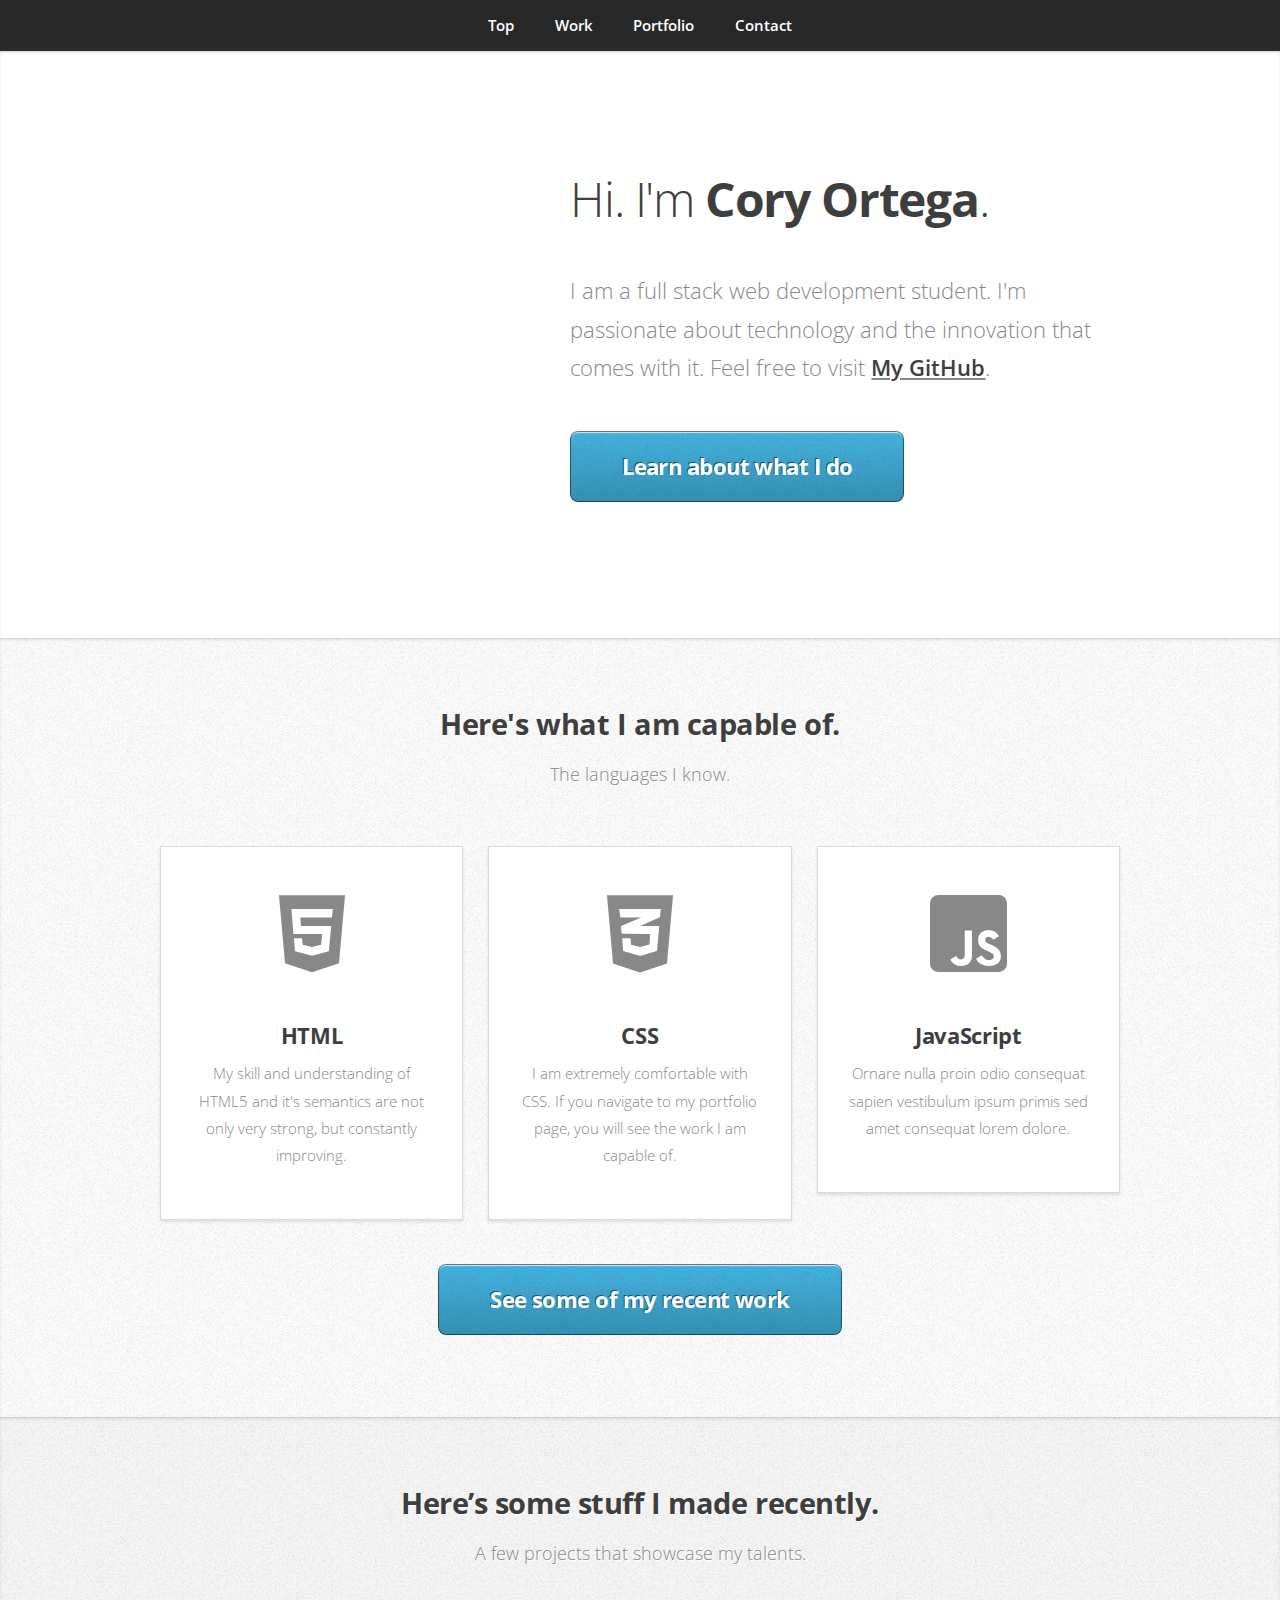
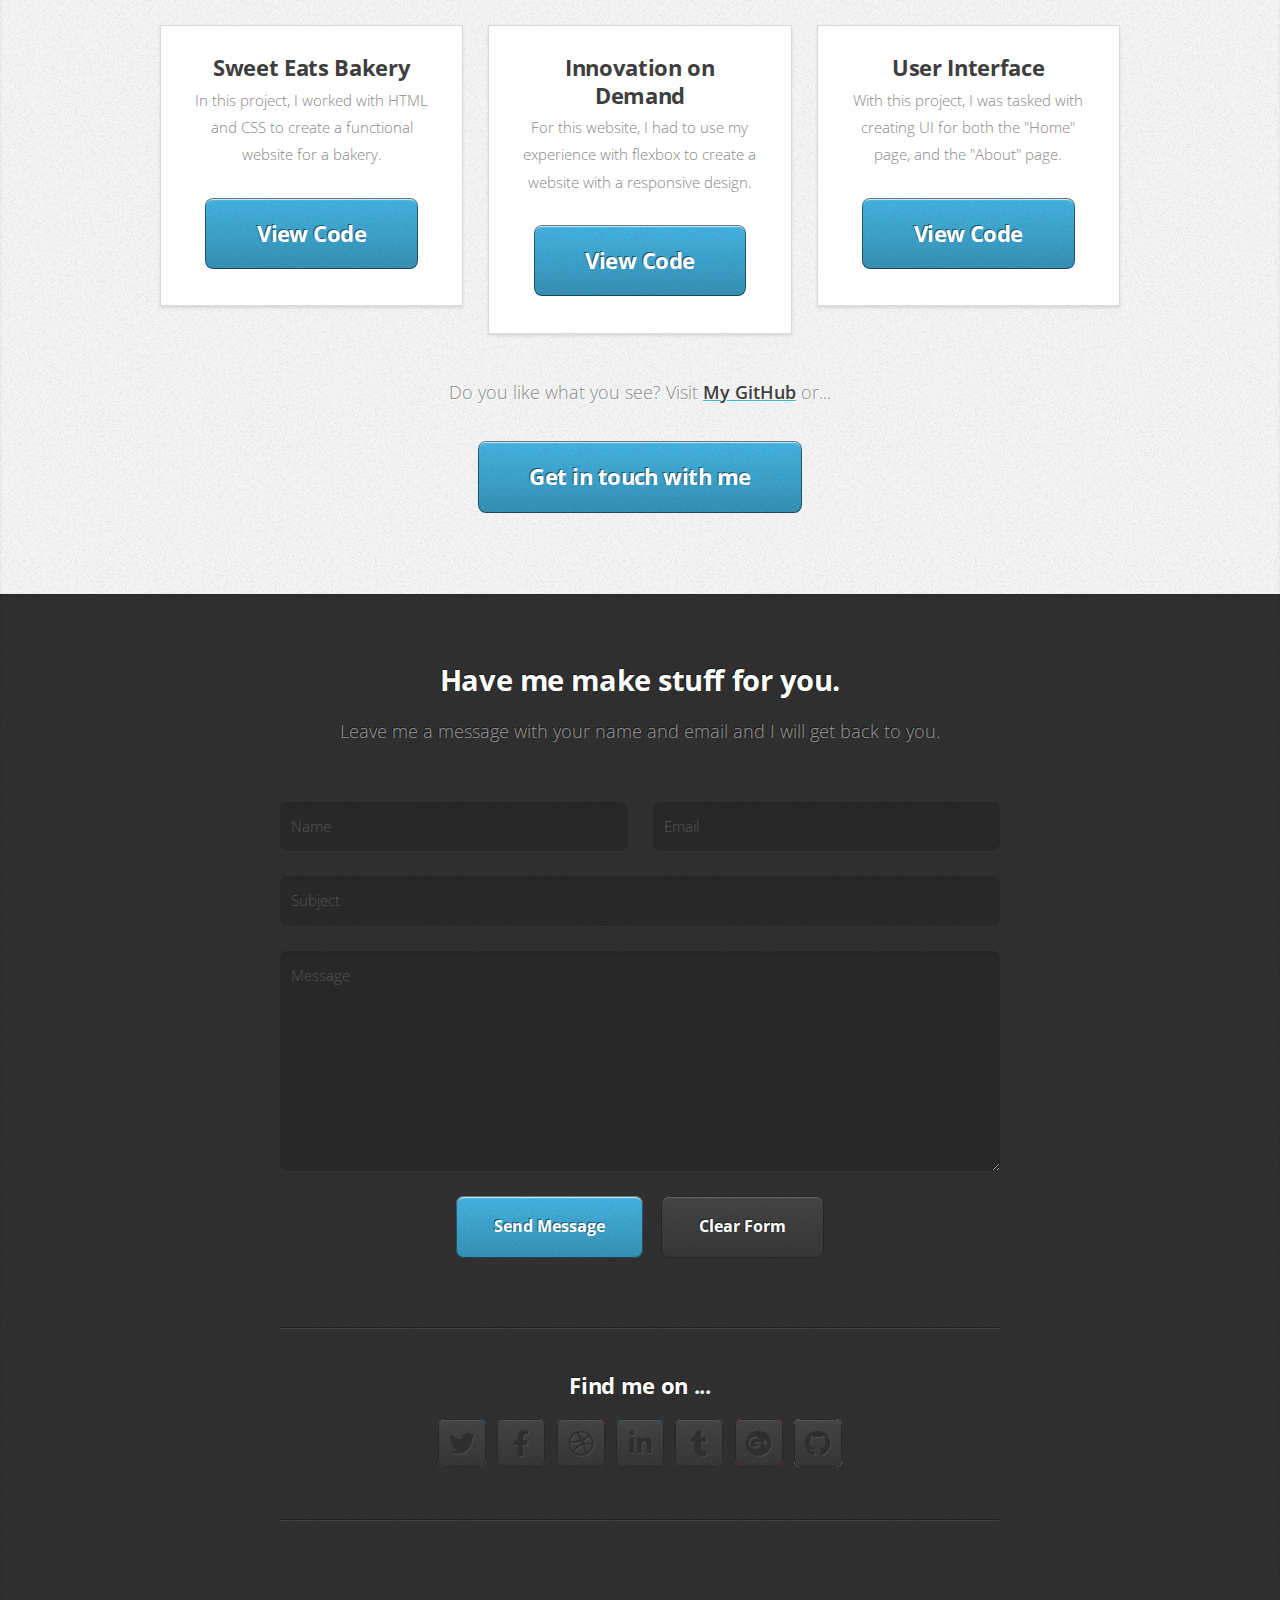
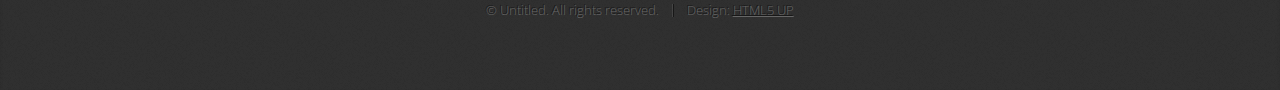
==== index.html @ 515ca53b "finished" ====
<!DOCTYPE HTML>
<!--
	Miniport by HTML5 UP
	html5up.net | @ajlkn
	Free for personal and commercial use under the CCA 3.0 license (html5up.net/license)
-->
<html>
	<head>
		<title>Cory Ortega</title>
		<meta charset="utf-8" />
		<meta name="viewport" content="width=device-width, initial-scale=1, user-scalable=no" />
		<link rel="stylesheet" href="assets/css/main.css" />
	</head>
	<body class="is-preload">

		<!-- Nav -->
			<nav id="nav">
				<ul class="container">
					<li><a href="#top">Top</a></li>
					<li><a href="#work">Work</a></li>
					<li><a href="#portfolio">Portfolio</a></li>
					<li><a href="#contact">Contact</a></li>
				</ul>
			</nav>

		<!-- Home -->
			<article id="top" class="wrapper style1">
				<div class="container">
					<div class="row">
						<div class="col-4 col-5-large col-12-medium">
							<span class="image fit"><img src="C:\Users\Cory's Puter\portfolio-website\portfolio\images\image1.jpeg" alt="" /></span>
						</div>
						<div class="col-8 col-7-large col-12-medium">
							<header>
								<h1>Hi. I'm <strong>Cory Ortega</strong>.</h1>
							</header>
							<p>I am a full stack web development student. I'm passionate about technology and the innovation that comes with it. Feel free to visit <a href="https://github.com/coryortega"><strong>My GitHub</strong></a>.</p>
							<a href="#work" class="button large scrolly">Learn about what I do</a>
						</div>
					</div>
				</div>
			</article>

		<!-- Work -->
			<article id="work" class="wrapper style2">
				<div class="container">
					<header>
						<h2>Here's what I am capable of.</h2>
						<p>The languages I know.</p>
					</header>
					<div class="row aln-center">
						<div class="col-4 col-6-medium col-12-small">
							<section class="box style1">
								<span class="fab fa-html5"></span>
								<h3>HTML</h3>
								<p>My skill and understanding of HTML5 and it's semantics are not only very strong, but constantly improving.</p>
							</section>
						</div>
						<div class="col-4 col-6-medium col-12-small">
							<section class="box style1">
								<span class="fab fa-css3-alt"></span>
								<h3>CSS</h3>
								<p>I am extremely comfortable with CSS. If you navigate to my portfolio page, you will see the work I am capable of.</p>
							</section>
						</div>
						<div class="col-4 col-6-medium col-12-small">
							<section class="box style1">
								<span class="fab fa-js-square"></span>
								<h3>JavaScript</h3>
								<p>Ornare nulla proin odio consequat sapien vestibulum ipsum primis sed amet consequat lorem dolore.</p>
							</section>
						</div>
					</div>
					<footer>
						<!-- <p>Lorem ipsum dolor sit sapien vestibulum ipsum primis?</p> -->
						<a href="#portfolio" class="button large scrolly">See some of my recent work</a>
					</footer>
				</div>
			</article>

		<!-- Portfolio -->
			<article id="portfolio" class="wrapper style3">
				<div class="container">
					<header>
						<h2>Here’s some stuff I made recently.</h2>
						<p>A few projects that showcase my talents.</p>
					</header>
					<div class="row">
						<div class="col-4 col-6-medium col-12-small">
							<article class="box style2">
								<a href="#" class="image featured"><img src="C:\Users\Cory's Puter\portfolio-website\portfolio\images\scrnli_9_10_2019_1-10-28 PM.png" alt="" /></a>
								<h3><a href="https://codepen.io/coryortega/pen/NWKwPox">Sweet Eats Bakery</a></h3>
								<p>In this project, I worked with HTML and CSS to create a functional website for a bakery.</p>
								<a href="https://codepen.io/coryortega/pen/NWKwPox" class="button large scrolly">View Code</a>
							</article>
						</div>
						<div class="col-4 col-6-medium col-12-small">
							<article class="box style2">
								<a href="#" class="image featured"><img src="C:\Users\Cory's Puter\portfolio-website\portfolio\images\desktop1-view.png" alt="" /></a>
								<h3><a href="#">Innovation on Demand</a></h3>
								<p>For this website, I had to use my experience with flexbox to create a website with a responsive design.</p>
								<a href="https://github.com/coryortega" class="button large scrolly">View Code</a>
							</article>
						</div>
						<div class="col-4 col-6-medium col-12-small">
							<article class="box style2">
								<a href="#" class="image featured"><img src="C:\Users\Cory's Puter\portfolio-website\portfolio\images\about (2).png" alt="" /></a>
								<h3><a href="#">User Interface</a></h3>
								<p>With this project, I was tasked with creating UI for both the "Home" page, and the "About" page.</p>
								<a href="https://github.com/coryortega" class="button large scrolly">View Code</a>
							</article>
						</div>
						<!-- <div class="col-4 col-6-medium col-12-small">
							<article class="box style2">
								<a href="#" class="image featured"><img src="images/pic04.jpg" alt="" /></a>
								<h3><a href="#">Tempus dolore</a></h3>
								<p>Ornare nulla proin odio consequat.</p>
							</article>
						</div>
						<div class="col-4 col-6-medium col-12-small">
							<article class="box style2">
								<a href="#" class="image featured"><img src="images/pic05.jpg" alt="" /></a>
								<h3><a href="#">Feugiat aliquam</a></h3>
								<p>Ornare nulla proin odio consequat.</p>
							</article>
						</div>
						<div class="col-4 col-6-medium col-12-small">
							<article class="box style2">
								<a href="#" class="image featured"><img src="images/pic06.jpg" alt="" /></a>
								<h3><a href="#">Sed amet ornare</a></h3>
								<p>Ornare nulla proin odio consequat.</p>
							</article>
						</div> -->
					</div>
					<footer>
						<p>Do you like what you see? Visit <a href="https://github.com/coryortega"><strong>My GitHub</strong></a> or...</p>
						<a href="#contact" class="button large scrolly">Get in touch with me</a>
					</footer>
				</div>
			</article>

		<!-- Contact -->
			<article id="contact" class="wrapper style4">
				<div class="container medium">
					<header>
						<h2>Have me make stuff for you.</h2>
						<p>Leave me a message with your name and email and I will get back to you.</p>
					</header>
					<div class="row">
						<div class="col-12">
							<form method="post" action="#">
								<div class="row">
									<div class="col-6 col-12-small">
										<input type="text" name="name" id="name" placeholder="Name" />
									</div>
									<div class="col-6 col-12-small">
										<input type="text" name="email" id="email" placeholder="Email" />
									</div>
									<div class="col-12">
										<input type="text" name="subject" id="subject" placeholder="Subject" />
									</div>
									<div class="col-12">
										<textarea name="message" id="message" placeholder="Message"></textarea>
									</div>
									<div class="col-12">
										<ul class="actions">
											<li><input type="submit" value="Send Message" /></li>
											<li><input type="reset" value="Clear Form" class="alt" /></li>
										</ul>
									</div>
								</div>
							</form>
						</div>
						<div class="col-12">
							<hr />
							<h3>Find me on ...</h3>
							<ul class="social">
								<li><a href="#" class="icon brands fa-twitter"><span class="label">Twitter</span></a></li>
								<li><a href="#" class="icon brands fa-facebook-f"><span class="label">Facebook</span></a></li>
								<li><a href="#" class="icon brands fa-dribbble"><span class="label">Dribbble</span></a></li>
								<li><a href="#" class="icon brands fa-linkedin-in"><span class="label">LinkedIn</span></a></li>
								<li><a href="#" class="icon brands fa-tumblr"><span class="label">Tumblr</span></a></li>
								<li><a href="#" class="icon brands fa-google-plus"><span class="label">Google+</span></a></li>
								<li><a href="https://github.com/coryortega" class="icon brands fa-github"><span class="label">Github</span></a></li>
								<!--
								<li><a href="#" class="icon solid fa-rss"><span>RSS</span></a></li>
								<li><a href="#" class="icon brands fa-instagram"><span>Instagram</span></a></li>
								<li><a href="#" class="icon brands fa-foursquare"><span>Foursquare</span></a></li>
								<li><a href="#" class="icon brands fa-skype"><span>Skype</span></a></li>
								<li><a href="#" class="icon brands fa-soundcloud"><span>Soundcloud</span></a></li>
								<li><a href="#" class="icon brands fa-youtube"><span>YouTube</span></a></li>
								<li><a href="#" class="icon brands fa-blogger"><span>Blogger</span></a></li>
								<li><a href="#" class="icon brands fa-flickr"><span>Flickr</span></a></li>
								<li><a href="#" class="icon brands fa-vimeo"><span>Vimeo</span></a></li>
								-->
							</ul>
							<hr />
						</div>
					</div>
					<footer>
						<ul id="copyright">
							<li>&copy; Untitled. All rights reserved.</li><li>Design: <a href="http://html5up.net">HTML5 UP</a></li>
						</ul>
					</footer>
				</div>
			</article>

		<!-- Scripts -->
			<script src="assets/js/jquery.min.js"></script>
			<script src="assets/js/jquery.scrolly.min.js"></script>
			<script src="assets/js/browser.min.js"></script>
			<script src="assets/js/breakpoints.min.js"></script>
			<script src="assets/js/util.js"></script>
			<script src="assets/js/main.js"></script>

	</body>
</html>
---- assets/css/main.css ----
@import url("https://fonts.googleapis.com/css?family=Open+Sans:300,300italic,600,600italic,700");
@import url("fontawesome-all.min.css");

/*
	Miniport by HTML5 UP
	html5up.net | @ajlkn
	Free for personal and commercial use under the CCA 3.0 license (html5up.net/license)
*/

html, body, div, span, applet, object,
iframe, h1, h2, h3, h4, h5, h6, p, blockquote,
pre, a, abbr, acronym, address, big, cite,
code, del, dfn, em, img, ins, kbd, q, s, samp,
small, strike, strong, sub, sup, tt, var, b,
u, i, center, dl, dt, dd, ol, ul, li, fieldset,
form, label, legend, table, caption, tbody,
tfoot, thead, tr, th, td, article, aside,
canvas, details, embed, figure, figcaption,
footer, header, hgroup, menu, nav, output, ruby,
section, summary, time, mark, audio, video {
	margin: 0;
	padding: 0;
	border: 0;
	font-size: 100%;
	font: inherit;
	vertical-align: baseline;}

article, aside, details, figcaption, figure,
footer, header, hgroup, menu, nav, section {
	display: block;}

body {
	line-height: 1;
}

ol, ul {
	list-style: none;
}

blockquote, q {
	quotes: none;
}

	blockquote:before, blockquote:after, q:before, q:after {
		content: '';
		content: none;
	}

table {
	border-collapse: collapse;
	border-spacing: 0;
}

body {
	-webkit-text-size-adjust: none;
}

mark {
	background-color: transparent;
	color: inherit;
}

input::-moz-focus-inner {
	border: 0;
	padding: 0;
}

input, select, textarea {
	-moz-appearance: none;
	-webkit-appearance: none;
	-ms-appearance: none;
	appearance: none;
}

/* Basic */

	html {
		box-sizing: border-box;
	}

	*, *:before, *:after {
		box-sizing: inherit;
	}

	body {
		padding-top: 3.5em;
	}

		body.is-preload *, body.is-preload *:before, body.is-preload *:after {
			-moz-animation: none !important;
			-webkit-animation: none !important;
			-ms-animation: none !important;
			animation: none !important;
			-moz-transition: none !important;
			-webkit-transition: none !important;
			-ms-transition: none !important;
			transition: none !important;
		}

	body, input, textarea, select {
		font-family: 'Open Sans', sans-serif;
		line-height: 1.85em;
		color: #888;
		font-weight: 300;
		font-size: 13pt;
	}

	a {
		-moz-transition: color .2s ease-in-out;
		-webkit-transition: color .2s ease-in-out;
		-ms-transition: color .2s ease-in-out;
		transition: color .2s ease-in-out;
		color: #43B3E0;
		text-decoration: underline;
	}

		a:hover {
			color: #43bff0 !important;
		}

		a img {
			border: 0;
		}

	b, strong {
		font-weight: 600;
		color: #3e3e3e;
	}

	i, em {
		font-style: italic;
	}

	sub {
		position: relative;
		top: 0.5em;
		font-size: 0.8em;
	}

	sup {
		position: relative;
		top: -0.5em;
		font-size: 0.8em;
	}

	blockquote {
		border-left: solid 0.75em #eee;
		padding: 1em 0 1em 1.5em;
		font-style: italic;
	}

	h1, h2, h3, h4, h5, h6 {
		color: #3e3e3e;
		margin: 0 0 0.75em 0;
	}

	h1 a, h2 a, h3 a, h4 a, h5 a, h6 a {
		text-decoration: none;
		color: inherit;
	}

	h2, h3, h4, h5, h6 {
		font-weight: 700;
	}

	h1 {
		font-size: 3.25em;
		letter-spacing: -0.025em;
		font-weight: 300;
	}

		h1 strong {
			font-weight: 700;
		}

	h2 {
		font-size: 2em;
		letter-spacing: -0.015em;
	}

	h3 {
		font-size: 1.5em;
		letter-spacing: -0.015em;
	}

	em, i {
		font-style: italic;
	}

	br.clear {
		clear: both;
	}

	hr {
		border: 0;
		border-top: solid 1px #444;
		border-top-color: rgba(0, 0, 0, 0.35);
		box-shadow: 0px 1px 0px 0px rgba(255, 255, 255, 0.1);
		height: 1px;
		margin: 3em 0;
	}

	p, ul, ol, dl, table {
		margin-bottom: 2em;
	}

	header {
		margin: 0 0 3em 0;
	}

		header > p {
			font-size: 1.25em;
			margin: 0;
		}

	footer {
		margin: 3em 0 0 0;
	}

		footer > p {
			font-size: 1.25em;
		}

/* Container */

	.container {
		margin: 0 auto;
		max-width: calc(100% - 50px);
		width: 1200px;
	}

		.container.medium {
			width: 900px;
		}

		@media screen and (max-width: 1680px) {

			.container {
				width: 1200px;
			}

				.container.medium {
					width: 900px;
				}

		}

		@media screen and (max-width: 1280px) {

			.container {
				width: 960px;
			}

				.container.medium {
					width: 720px;
				}

		}

		@media screen and (max-width: 980px) {

			.container {
				width: 100%;
			}

				.container.medium {
					width: 75%;
				}

		}

		@media screen and (max-width: 736px) {

			.container {
				width: 100%;
				max-width: calc(100% - 30px);
			}

				.container.medium {
					width: 100%;
				}

		}

/* Row */

	.row {
		display: flex;
		flex-wrap: wrap;
		box-sizing: border-box;
		align-items: stretch;
	}

		.row > * {
			box-sizing: border-box;
		}

		.row.gtr-uniform > * > :last-child {
			margin-bottom: 0;
		}

		.row.aln-left {
			justify-content: flex-start;
		}

		.row.aln-center {
			justify-content: center;
		}

		.row.aln-right {
			justify-content: flex-end;
		}

		.row.aln-top {
			align-items: flex-start;
		}

		.row.aln-middle {
			align-items: center;
		}

		.row.aln-bottom {
			align-items: flex-end;
		}

		.row > .imp {
			order: -1;
		}

		.row > .col-1 {
			width: 8.33333%;
		}

		.row > .off-1 {
			margin-left: 8.33333%;
		}

		.row > .col-2 {
			width: 16.66667%;
		}

		.row > .off-2 {
			margin-left: 16.66667%;
		}

		.row > .col-3 {
			width: 25%;
		}

		.row > .off-3 {
			margin-left: 25%;
		}

		.row > .col-4 {
			width: 33.33333%;
		}

		.row > .off-4 {
			margin-left: 33.33333%;
		}

		.row > .col-5 {
			width: 41.66667%;
		}

		.row > .off-5 {
			margin-left: 41.66667%;
		}

		.row > .col-6 {
			width: 50%;
		}

		.row > .off-6 {
			margin-left: 50%;
		}

		.row > .col-7 {
			width: 58.33333%;
		}

		.row > .off-7 {
			margin-left: 58.33333%;
		}

		.row > .col-8 {
			width: 66.66667%;
		}

		.row > .off-8 {
			margin-left: 66.66667%;
		}

		.row > .col-9 {
			width: 75%;
		}

		.row > .off-9 {
			margin-left: 75%;
		}

		.row > .col-10 {
			width: 83.33333%;
		}

		.row > .off-10 {
			margin-left: 83.33333%;
		}

		.row > .col-11 {
			width: 91.66667%;
		}

		.row > .off-11 {
			margin-left: 91.66667%;
		}

		.row > .col-12 {
			width: 100%;
		}

		.row > .off-12 {
			margin-left: 100%;
		}

		.row.gtr-0 {
			margin-top: 0px;
			margin-left: 0px;
		}

			.row.gtr-0 > * {
				padding: 0px 0 0 0px;
			}

			.row.gtr-0.gtr-uniform {
				margin-top: 0px;
			}

				.row.gtr-0.gtr-uniform > * {
					padding-top: 0px;
				}

		.row.gtr-25 {
			margin-top: -6.25px;
			margin-left: -6.25px;
		}

			.row.gtr-25 > * {
				padding: 6.25px 0 0 6.25px;
			}

			.row.gtr-25.gtr-uniform {
				margin-top: -6.25px;
			}

				.row.gtr-25.gtr-uniform > * {
					padding-top: 6.25px;
				}

		.row.gtr-50 {
			margin-top: -12.5px;
			margin-left: -12.5px;
		}

			.row.gtr-50 > * {
				padding: 12.5px 0 0 12.5px;
			}

			.row.gtr-50.gtr-uniform {
				margin-top: -12.5px;
			}

				.row.gtr-50.gtr-uniform > * {
					padding-top: 12.5px;
				}

		.row {
			margin-top: -25px;
			margin-left: -25px;
		}

			.row > * {
				padding: 25px 0 0 25px;
			}

			.row.gtr-uniform {
				margin-top: -25px;
			}

				.row.gtr-uniform > * {
					padding-top: 25px;
				}

		.row.gtr-150 {
			margin-top: -37.5px;
			margin-left: -37.5px;
		}

			.row.gtr-150 > * {
				padding: 37.5px 0 0 37.5px;
			}

			.row.gtr-150.gtr-uniform {
				margin-top: -37.5px;
			}

				.row.gtr-150.gtr-uniform > * {
					padding-top: 37.5px;
				}

		.row.gtr-200 {
			margin-top: -50px;
			margin-left: -50px;
		}

			.row.gtr-200 > * {
				padding: 50px 0 0 50px;
			}

			.row.gtr-200.gtr-uniform {
				margin-top: -50px;
			}

				.row.gtr-200.gtr-uniform > * {
					padding-top: 50px;
				}

		@media screen and (max-width: 1680px) {

			.row {
				display: flex;
				flex-wrap: wrap;
				box-sizing: border-box;
				align-items: stretch;
			}

				.row > * {
					box-sizing: border-box;
				}

				.row.gtr-uniform > * > :last-child {
					margin-bottom: 0;
				}

				.row.aln-left {
					justify-content: flex-start;
				}

				.row.aln-center {
					justify-content: center;
				}

				.row.aln-right {
					justify-content: flex-end;
				}

				.row.aln-top {
					align-items: flex-start;
				}

				.row.aln-middle {
					align-items: center;
				}

				.row.aln-bottom {
					align-items: flex-end;
				}

				.row > .imp-xlarge {
					order: -1;
				}

				.row > .col-1-xlarge {
					width: 8.33333%;
				}

				.row > .off-1-xlarge {
					margin-left: 8.33333%;
				}

				.row > .col-2-xlarge {
					width: 16.66667%;
				}

				.row > .off-2-xlarge {
					margin-left: 16.66667%;
				}

				.row > .col-3-xlarge {
					width: 25%;
				}

				.row > .off-3-xlarge {
					margin-left: 25%;
				}

				.row > .col-4-xlarge {
					width: 33.33333%;
				}

				.row > .off-4-xlarge {
					margin-left: 33.33333%;
				}

				.row > .col-5-xlarge {
					width: 41.66667%;
				}

				.row > .off-5-xlarge {
					margin-left: 41.66667%;
				}

				.row > .col-6-xlarge {
					width: 50%;
				}

				.row > .off-6-xlarge {
					margin-left: 50%;
				}

				.row > .col-7-xlarge {
					width: 58.33333%;
				}

				.row > .off-7-xlarge {
					margin-left: 58.33333%;
				}

				.row > .col-8-xlarge {
					width: 66.66667%;
				}

				.row > .off-8-xlarge {
					margin-left: 66.66667%;
				}

				.row > .col-9-xlarge {
					width: 75%;
				}

				.row > .off-9-xlarge {
					margin-left: 75%;
				}

				.row > .col-10-xlarge {
					width: 83.33333%;
				}

				.row > .off-10-xlarge {
					margin-left: 83.33333%;
				}

				.row > .col-11-xlarge {
					width: 91.66667%;
				}

				.row > .off-11-xlarge {
					margin-left: 91.66667%;
				}

				.row > .col-12-xlarge {
					width: 100%;
				}

				.row > .off-12-xlarge {
					margin-left: 100%;
				}

				.row.gtr-0 {
					margin-top: 0px;
					margin-left: 0px;
				}

					.row.gtr-0 > * {
						padding: 0px 0 0 0px;
					}

					.row.gtr-0.gtr-uniform {
						margin-top: 0px;
					}

						.row.gtr-0.gtr-uniform > * {
							padding-top: 0px;
						}

				.row.gtr-25 {
					margin-top: -6.25px;
					margin-left: -6.25px;
				}

					.row.gtr-25 > * {
						padding: 6.25px 0 0 6.25px;
					}

					.row.gtr-25.gtr-uniform {
						margin-top: -6.25px;
					}

						.row.gtr-25.gtr-uniform > * {
							padding-top: 6.25px;
						}

				.row.gtr-50 {
					margin-top: -12.5px;
					margin-left: -12.5px;
				}

					.row.gtr-50 > * {
						padding: 12.5px 0 0 12.5px;
					}

					.row.gtr-50.gtr-uniform {
						margin-top: -12.5px;
					}

						.row.gtr-50.gtr-uniform > * {
							padding-top: 12.5px;
						}

				.row {
					margin-top: -25px;
					margin-left: -25px;
				}

					.row > * {
						padding: 25px 0 0 25px;
					}

					.row.gtr-uniform {
						margin-top: -25px;
					}

						.row.gtr-uniform > * {
							padding-top: 25px;
						}

				.row.gtr-150 {
					margin-top: -37.5px;
					margin-left: -37.5px;
				}

					.row.gtr-150 > * {
						padding: 37.5px 0 0 37.5px;
					}

					.row.gtr-150.gtr-uniform {
						margin-top: -37.5px;
					}

						.row.gtr-150.gtr-uniform > * {
							padding-top: 37.5px;
						}

				.row.gtr-200 {
					margin-top: -50px;
					margin-left: -50px;
				}

					.row.gtr-200 > * {
						padding: 50px 0 0 50px;
					}

					.row.gtr-200.gtr-uniform {
						margin-top: -50px;
					}

						.row.gtr-200.gtr-uniform > * {
							padding-top: 50px;
						}

		}

		@media screen and (max-width: 1280px) {

			.row {
				display: flex;
				flex-wrap: wrap;
				box-sizing: border-box;
				align-items: stretch;
			}

				.row > * {
					box-sizing: border-box;
				}

				.row.gtr-uniform > * > :last-child {
					margin-bottom: 0;
				}

				.row.aln-left {
					justify-content: flex-start;
				}

				.row.aln-center {
					justify-content: center;
				}

				.row.aln-right {
					justify-content: flex-end;
				}

				.row.aln-top {
					align-items: flex-start;
				}

				.row.aln-middle {
					align-items: center;
				}

				.row.aln-bottom {
					align-items: flex-end;
				}

				.row > .imp-large {
					order: -1;
				}

				.row > .col-1-large {
					width: 8.33333%;
				}

				.row > .off-1-large {
					margin-left: 8.33333%;
				}

				.row > .col-2-large {
					width: 16.66667%;
				}

				.row > .off-2-large {
					margin-left: 16.66667%;
				}

				.row > .col-3-large {
					width: 25%;
				}

				.row > .off-3-large {
					margin-left: 25%;
				}

				.row > .col-4-large {
					width: 33.33333%;
				}

				.row > .off-4-large {
					margin-left: 33.33333%;
				}

				.row > .col-5-large {
					width: 41.66667%;
				}

				.row > .off-5-large {
					margin-left: 41.66667%;
				}

				.row > .col-6-large {
					width: 50%;
				}

				.row > .off-6-large {
					margin-left: 50%;
				}

				.row > .col-7-large {
					width: 58.33333%;
				}

				.row > .off-7-large {
					margin-left: 58.33333%;
				}

				.row > .col-8-large {
					width: 66.66667%;
				}

				.row > .off-8-large {
					margin-left: 66.66667%;
				}

				.row > .col-9-large {
					width: 75%;
				}

				.row > .off-9-large {
					margin-left: 75%;
				}

				.row > .col-10-large {
					width: 83.33333%;
				}

				.row > .off-10-large {
					margin-left: 83.33333%;
				}

				.row > .col-11-large {
					width: 91.66667%;
				}

				.row > .off-11-large {
					margin-left: 91.66667%;
				}

				.row > .col-12-large {
					width: 100%;
				}

				.row > .off-12-large {
					margin-left: 100%;
				}

				.row.gtr-0 {
					margin-top: 0px;
					margin-left: 0px;
				}

					.row.gtr-0 > * {
						padding: 0px 0 0 0px;
					}

					.row.gtr-0.gtr-uniform {
						margin-top: 0px;
					}

						.row.gtr-0.gtr-uniform > * {
							padding-top: 0px;
						}

				.row.gtr-25 {
					margin-top: -6.25px;
					margin-left: -6.25px;
				}

					.row.gtr-25 > * {
						padding: 6.25px 0 0 6.25px;
					}

					.row.gtr-25.gtr-uniform {
						margin-top: -6.25px;
					}

						.row.gtr-25.gtr-uniform > * {
							padding-top: 6.25px;
						}

				.row.gtr-50 {
					margin-top: -12.5px;
					margin-left: -12.5px;
				}

					.row.gtr-50 > * {
						padding: 12.5px 0 0 12.5px;
					}

					.row.gtr-50.gtr-uniform {
						margin-top: -12.5px;
					}

						.row.gtr-50.gtr-uniform > * {
							padding-top: 12.5px;
						}

				.row {
					margin-top: -25px;
					margin-left: -25px;
				}

					.row > * {
						padding: 25px 0 0 25px;
					}

					.row.gtr-uniform {
						margin-top: -25px;
					}

						.row.gtr-uniform > * {
							padding-top: 25px;
						}

				.row.gtr-150 {
					margin-top: -37.5px;
					margin-left: -37.5px;
				}

					.row.gtr-150 > * {
						padding: 37.5px 0 0 37.5px;
					}

					.row.gtr-150.gtr-uniform {
						margin-top: -37.5px;
					}

						.row.gtr-150.gtr-uniform > * {
							padding-top: 37.5px;
						}

				.row.gtr-200 {
					margin-top: -50px;
					margin-left: -50px;
				}

					.row.gtr-200 > * {
						padding: 50px 0 0 50px;
					}

					.row.gtr-200.gtr-uniform {
						margin-top: -50px;
					}

						.row.gtr-200.gtr-uniform > * {
							padding-top: 50px;
						}

		}

		@media screen and (max-width: 980px) {

			.row {
				display: flex;
				flex-wrap: wrap;
				box-sizing: border-box;
				align-items: stretch;
			}

				.row > * {
					box-sizing: border-box;
				}

				.row.gtr-uniform > * > :last-child {
					margin-bottom: 0;
				}

				.row.aln-left {
					justify-content: flex-start;
				}

				.row.aln-center {
					justify-content: center;
				}

				.row.aln-right {
					justify-content: flex-end;
				}

				.row.aln-top {
					align-items: flex-start;
				}

				.row.aln-middle {
					align-items: center;
				}

				.row.aln-bottom {
					align-items: flex-end;
				}

				.row > .imp-medium {
					order: -1;
				}

				.row > .col-1-medium {
					width: 8.33333%;
				}

				.row > .off-1-medium {
					margin-left: 8.33333%;
				}

				.row > .col-2-medium {
					width: 16.66667%;
				}

				.row > .off-2-medium {
					margin-left: 16.66667%;
				}

				.row > .col-3-medium {
					width: 25%;
				}

				.row > .off-3-medium {
					margin-left: 25%;
				}

				.row > .col-4-medium {
					width: 33.33333%;
				}

				.row > .off-4-medium {
					margin-left: 33.33333%;
				}

				.row > .col-5-medium {
					width: 41.66667%;
				}

				.row > .off-5-medium {
					margin-left: 41.66667%;
				}

				.row > .col-6-medium {
					width: 50%;
				}

				.row > .off-6-medium {
					margin-left: 50%;
				}

				.row > .col-7-medium {
					width: 58.33333%;
				}

				.row > .off-7-medium {
					margin-left: 58.33333%;
				}

				.row > .col-8-medium {
					width: 66.66667%;
				}

				.row > .off-8-medium {
					margin-left: 66.66667%;
				}

				.row > .col-9-medium {
					width: 75%;
				}

				.row > .off-9-medium {
					margin-left: 75%;
				}

				.row > .col-10-medium {
					width: 83.33333%;
				}

				.row > .off-10-medium {
					margin-left: 83.33333%;
				}

				.row > .col-11-medium {
					width: 91.66667%;
				}

				.row > .off-11-medium {
					margin-left: 91.66667%;
				}

				.row > .col-12-medium {
					width: 100%;
				}

				.row > .off-12-medium {
					margin-left: 100%;
				}

				.row.gtr-0 {
					margin-top: 0px;
					margin-left: 0px;
				}

					.row.gtr-0 > * {
						padding: 0px 0 0 0px;
					}

					.row.gtr-0.gtr-uniform {
						margin-top: 0px;
					}

						.row.gtr-0.gtr-uniform > * {
							padding-top: 0px;
						}

				.row.gtr-25 {
					margin-top: -6.25px;
					margin-left: -6.25px;
				}

					.row.gtr-25 > * {
						padding: 6.25px 0 0 6.25px;
					}

					.row.gtr-25.gtr-uniform {
						margin-top: -6.25px;
					}

						.row.gtr-25.gtr-uniform > * {
							padding-top: 6.25px;
						}

				.row.gtr-50 {
					margin-top: -12.5px;
					margin-left: -12.5px;
				}

					.row.gtr-50 > * {
						padding: 12.5px 0 0 12.5px;
					}

					.row.gtr-50.gtr-uniform {
						margin-top: -12.5px;
					}

						.row.gtr-50.gtr-uniform > * {
							padding-top: 12.5px;
						}

				.row {
					margin-top: -25px;
					margin-left: -25px;
				}

					.row > * {
						padding: 25px 0 0 25px;
					}

					.row.gtr-uniform {
						margin-top: -25px;
					}

						.row.gtr-uniform > * {
							padding-top: 25px;
						}

				.row.gtr-150 {
					margin-top: -37.5px;
					margin-left: -37.5px;
				}

					.row.gtr-150 > * {
						padding: 37.5px 0 0 37.5px;
					}

					.row.gtr-150.gtr-uniform {
						margin-top: -37.5px;
					}

						.row.gtr-150.gtr-uniform > * {
							padding-top: 37.5px;
						}

				.row.gtr-200 {
					margin-top: -50px;
					margin-left: -50px;
				}

					.row.gtr-200 > * {
						padding: 50px 0 0 50px;
					}

					.row.gtr-200.gtr-uniform {
						margin-top: -50px;
					}

						.row.gtr-200.gtr-uniform > * {
							padding-top: 50px;
						}

		}

		@media screen and (max-width: 736px) {

			.row {
				display: flex;
				flex-wrap: wrap;
				box-sizing: border-box;
				align-items: stretch;
			}

				.row > * {
					box-sizing: border-box;
				}

				.row.gtr-uniform > * > :last-child {
					margin-bottom: 0;
				}

				.row.aln-left {
					justify-content: flex-start;
				}

				.row.aln-center {
					justify-content: center;
				}

				.row.aln-right {
					justify-content: flex-end;
				}

				.row.aln-top {
					align-items: flex-start;
				}

				.row.aln-middle {
					align-items: center;
				}

				.row.aln-bottom {
					align-items: flex-end;
				}

				.row > .imp-small {
					order: -1;
				}

				.row > .col-1-small {
					width: 8.33333%;
				}

				.row > .off-1-small {
					margin-left: 8.33333%;
				}

				.row > .col-2-small {
					width: 16.66667%;
				}

				.row > .off-2-small {
					margin-left: 16.66667%;
				}

				.row > .col-3-small {
					width: 25%;
				}

				.row > .off-3-small {
					margin-left: 25%;
				}

				.row > .col-4-small {
					width: 33.33333%;
				}

				.row > .off-4-small {
					margin-left: 33.33333%;
				}

				.row > .col-5-small {
					width: 41.66667%;
				}

				.row > .off-5-small {
					margin-left: 41.66667%;
				}

				.row > .col-6-small {
					width: 50%;
				}

				.row > .off-6-small {
					margin-left: 50%;
				}

				.row > .col-7-small {
					width: 58.33333%;
				}

				.row > .off-7-small {
					margin-left: 58.33333%;
				}

				.row > .col-8-small {
					width: 66.66667%;
				}

				.row > .off-8-small {
					margin-left: 66.66667%;
				}

				.row > .col-9-small {
					width: 75%;
				}

				.row > .off-9-small {
					margin-left: 75%;
				}

				.row > .col-10-small {
					width: 83.33333%;
				}

				.row > .off-10-small {
					margin-left: 83.33333%;
				}

				.row > .col-11-small {
					width: 91.66667%;
				}

				.row > .off-11-small {
					margin-left: 91.66667%;
				}

				.row > .col-12-small {
					width: 100%;
				}

				.row > .off-12-small {
					margin-left: 100%;
				}

				.row.gtr-0 {
					margin-top: 0px;
					margin-left: 0px;
				}

					.row.gtr-0 > * {
						padding: 0px 0 0 0px;
					}

					.row.gtr-0.gtr-uniform {
						margin-top: 0px;
					}

						.row.gtr-0.gtr-uniform > * {
							padding-top: 0px;
						}

				.row.gtr-25 {
					margin-top: -3.75px;
					margin-left: -3.75px;
				}

					.row.gtr-25 > * {
						padding: 3.75px 0 0 3.75px;
					}

					.row.gtr-25.gtr-uniform {
						margin-top: -3.75px;
					}

						.row.gtr-25.gtr-uniform > * {
							padding-top: 3.75px;
						}

				.row.gtr-50 {
					margin-top: -7.5px;
					margin-left: -7.5px;
				}

					.row.gtr-50 > * {
						padding: 7.5px 0 0 7.5px;
					}

					.row.gtr-50.gtr-uniform {
						margin-top: -7.5px;
					}

						.row.gtr-50.gtr-uniform > * {
							padding-top: 7.5px;
						}

				.row {
					margin-top: -15px;
					margin-left: -15px;
				}

					.row > * {
						padding: 15px 0 0 15px;
					}

					.row.gtr-uniform {
						margin-top: -15px;
					}

						.row.gtr-uniform > * {
							padding-top: 15px;
						}

				.row.gtr-150 {
					margin-top: -22.5px;
					margin-left: -22.5px;
				}

					.row.gtr-150 > * {
						padding: 22.5px 0 0 22.5px;
					}

					.row.gtr-150.gtr-uniform {
						margin-top: -22.5px;
					}

						.row.gtr-150.gtr-uniform > * {
							padding-top: 22.5px;
						}

				.row.gtr-200 {
					margin-top: -30px;
					margin-left: -30px;
				}

					.row.gtr-200 > * {
						padding: 30px 0 0 30px;
					}

					.row.gtr-200.gtr-uniform {
						margin-top: -30px;
					}

						.row.gtr-200.gtr-uniform > * {
							padding-top: 30px;
						}

		}

/* Form */

	form label {
		color: #3e3e3e;
		font-weight: 700;
		display: block;
		margin: 0 0 0.5em 0;
	}

	form input[type=text],
	form input[type=email],
	form input[type=password],
	form select,
	form textarea {
		-moz-transition: background .2s ease-in-out, box-shadow .2s ease-in-out;
		-webkit-transition: background .2s ease-in-out, box-shadow .2s ease-in-out;
		-ms-transition: background .2s ease-in-out, box-shadow .2s ease-in-out;
		transition: background .2s ease-in-out, box-shadow .2s ease-in-out;
		-webkit-appearance: none;
		display: block;
		border: 0;
		padding: 0.75em;
		font-size: 1em;
		border-radius: 8px;
		border: solid 1px #ddd;
		background: #fff;
		color: #bbb;
		box-shadow: inset 0px 2px 3px 1px rgba(0, 0, 0, 0.05), 0px 1px 0px 0px rgba(255, 255, 255, 0.025);
		width: 100%;
	}

		form input[type=text]:focus,
		form input[type=email]:focus,
		form input[type=password]:focus,
		form select:focus,
		form textarea:focus {
			background: #fafafa;
			box-shadow: inset 0px 2px 5px 0px rgba(0, 0, 0, 0.05), 0px 1px 0px 0px rgba(255, 255, 255, 0.025), inset 0px 0px 2px 1px #43bff0;
		}

	form textarea {
		height: 15em;
	}

	form .actions:last-child {
		margin-bottom: 0;
	}

	form ::-webkit-input-placeholder {
		color: #555 !important;
	}

	form :-moz-placeholder {
		color: #555 !important;
	}

	form ::-moz-placeholder {
		color: #555 !important;
	}

	form :-ms-input-placeholder {
		color: #555 !important;
	}

	form ::-moz-focus-inner {
		border: 0;
	}

/* Tables */

	table {
		width: 100%;
	}

		table.default {
			width: 100%;
		}

			table.default tr {
				border-top: solid 1px #eee;
			}

				table.default tr:first-child {
					border-top: 0;
				}

			table.default td {
				padding: 0.5em 1em 0.5em 1em;
			}

			table.default th {
				text-align: left;
				padding: 0.5em 1em 0.5em 1em;
				font-weight: 600;
				margin: 0 0 1em 0;
			}

			table.default thead {
				background: #4f4f4f;
				color: #fff;
			}

/* Section/Article */

	section, article {
		margin-bottom: 3em;
	}

	section > :last-child,
	article > :last-child,
	section:last-child,
	article:last-child {
		margin-bottom: 0;
	}

/* Image */

	.image {
		display: inline-block;
		position: relative;
	}

		.image img {
			display: block;
			width: 100%;
		}

		.image.fit {
			display: block;
			width: 100%;
		}

		.image.featured {
			display: block;
			width: 100%;
			margin: 0 0 2em 0;
		}

		.image.left {
			float: left;
			margin: 0 2em 2em 0;
		}

		.image.centered {
			display: block;
			margin: 0 0 2em 0;
		}

			.image.centered img {
				margin: 0 auto;
				width: auto;
			}

/* Button */

	input[type="button"],
	input[type="submit"],
	input[type="reset"],
	button,
	.button {
		background-image: url("images/bg.png"), -moz-linear-gradient(top, rgba(0, 0, 0, 0), rgba(0, 0, 0, 0.2));
		background-image: url("images/bg.png"), -webkit-linear-gradient(top, rgba(0, 0, 0, 0), rgba(0, 0, 0, 0.2));
		background-image: url("images/bg.png"), -ms-linear-gradient(top, rgba(0, 0, 0, 0), rgba(0, 0, 0, 0.2));
		background-image: url("images/bg.png"), linear-gradient(top, rgba(0, 0, 0, 0), rgba(0, 0, 0, 0.2));
		-moz-transition: background-color .2s ease-in-out;
		-webkit-transition: background-color .2s ease-in-out;
		-ms-transition: background-color .2s ease-in-out;
		transition: background-color .2s ease-in-out;
		-webkit-appearance: none;
		position: relative;
		display: inline-block;
		color: #fff !important;
		text-decoration: none;
		font-weight: 700;
		border: 0;
		outline: 0;
		cursor: pointer;
		border-radius: 8px;
		text-shadow: -1px -1px 0.5px rgba(0, 0, 0, 0.5);
		overflow: hidden;
		box-shadow: inset 0px 0px 0px 1px rgba(0, 0, 0, 0.5), inset 0px 2px 1px 0px rgba(255, 255, 255, 0.75);
		background-color: #43B3E0;
		padding: 1em 2.35em 1em 2.35em;
		font-size: 1.1em;
		max-width: 24em;
	}

		input[type="button"]:hover,
		input[type="submit"]:hover,
		input[type="reset"]:hover,
		button:hover,
		.button:hover {
			background-color: #43bff0;
			color: #fff !important;
		}

		input[type="button"]:active,
		input[type="submit"]:active,
		input[type="reset"]:active,
		button:active,
		.button:active {
			background-color: #3BA8D3;
			top: 1px;
		}

		input[type="button"].large,
		input[type="submit"].large,
		input[type="reset"].large,
		button.large,
		.button.large {
			font-size: 1.5em;
			letter-spacing: -0.025em;
		}

		input[type="button"].alt,
		input[type="submit"].alt,
		input[type="reset"].alt,
		button.alt,
		.button.alt {
			background-color: #444;
			box-shadow: inset 0px 0px 0px 1px #242424, inset 0px 2px 1px 0px rgba(255, 255, 255, 0.2);
		}

			input[type="button"].alt:hover,
			input[type="submit"].alt:hover,
			input[type="reset"].alt:hover,
			button.alt:hover,
			.button.alt:hover {
				background-color: #4f4f4f;
				color: #fff !important;
			}

			input[type="button"].alt:active,
			input[type="submit"].alt:active,
			input[type="reset"].alt:active,
			button.alt:active,
			.button.alt:active {
				background-color: #3f3f3f;
			}

/* List */

	ul {
		list-style: disc;
		padding-left: 1em;
	}

		ul li {
			padding-left: 0.5em;
		}

	ol {
		list-style: decimal;
		padding-left: 1.25em;
	}

		ol li {
			padding-left: 0.25em;
		}

/* Social */

	ul.social {
		cursor: default;
		margin: 0;
		list-style: none;
		padding-left: 0;
	}

		ul.social li {
			position: relative;
			display: inline-block;
			margin: 0.25em;
			top: 0;
			padding-left: 0;
		}

			ul.social li a {
				-moz-transition: top .2s ease-in-out;
				-webkit-transition: top .2s ease-in-out;
				-ms-transition: top .2s ease-in-out;
				transition: top .2s ease-in-out;
				display: block;
				width: 48px;
				height: 48px;
				border-radius: 6px;
				top: 0;
				position: relative;
			}

				ul.social li a:before {
					background-image: url("images/bg.png"), -moz-linear-gradient(top, rgba(0, 0, 0, 0), rgba(0, 0, 0, 0.2));
					background-image: url("images/bg.png"), -webkit-linear-gradient(top, rgba(0, 0, 0, 0), rgba(0, 0, 0, 0.2));
					background-image: url("images/bg.png"), -ms-linear-gradient(top, rgba(0, 0, 0, 0), rgba(0, 0, 0, 0.2));
					background-image: url("images/bg.png"), linear-gradient(top, rgba(0, 0, 0, 0), rgba(0, 0, 0, 0.2));
					-moz-transition: background-color .2s ease-in-out;
					-webkit-transition: background-color .2s ease-in-out;
					-ms-transition: background-color .2s ease-in-out;
					transition: background-color .2s ease-in-out;
					background-color: #444;
					border-radius: 6px;
					box-shadow: inset 0px 0px 0px 1px #282828, inset 0px 2px 1px 0px rgba(255, 255, 255, 0.1);
					color: #2E2E2E !important;
					display: block;
					font-size: 26px;
					height: 48px;
					line-height: 48px;
					text-align: center;
					outline: 0;
					overflow: hidden;
					text-shadow: 1px 1px 0px rgba(255, 255, 255, 0.1);
					width: 48px;
				}

				ul.social li a.fa-twitter {
					background-color: #2DAAE4;
				}

				ul.social li a.fa-facebook-f {
					background-color: #3C5A98;
				}

				ul.social li a.fa-dribbble {
					background-color: #C4376B;
				}

				ul.social li a.fa-linkedin-in {
					background-color: #006599;
				}

				ul.social li a.fa-tumblr {
					background-color: #51718A;
				}

				ul.social li a.fa-google-plus {
					background-color: #DA2713;
				}

				ul.social li a.fa-github {
					background-color: #FAFAFA;
				}

				ul.social li a.fa-rss {
					background-color: #F2600B;
				}

				ul.social li a.fa-instagram {
					background-color: #E0D7C8;
				}

				ul.social li a.fa-foursquare {
					background-color: #39A3D4;
				}

				ul.social li a.fa-skype {
					background-color: #10BEF1;
				}

				ul.social li a.fa-soundcloud {
					background-color: #FE5419;
				}

				ul.social li a.fa-youtube {
					background-color: #BF2E25;
				}

				ul.social li a.fa-blogger {
					background-color: #FF6501;
				}

				ul.social li a.fa-flickr {
					background-color: #0062DB;
				}

				ul.social li a.fa-vimeo {
					background-color: #4C8AB0;
				}

				ul.social li a:hover {
					top: -5px;
				}

					ul.social li a:hover:before {
						background-color: transparent;
					}

/* Actions */

	ul.actions {
		list-style: none;
		padding-left: 0;
	}

		ul.actions li {
			display: inline-block;
			margin: 0 0 0 1em;
			padding-left: 0;
		}

			ul.actions li:first-child {
				margin-left: 0;
			}

/* Box */

	.box {
		background: #fff;
		box-shadow: inset 0px 0px 0px 1px rgba(0, 0, 0, 0.15), 0px 2px 3px 0px rgba(0, 0, 0, 0.1);
		text-align: center;
		padding: 2em;
	}

		.box.style1 {
			padding: 3em 2em 3.5em 2em;
		}

			.box.style1 h3 {
				margin-bottom: 0.5em;
			}

		.box.style2 h3 {
			margin-bottom: 0.25em;
		}

		.box.style2 .image {
			position: relative;
			left: 2em;
			top: 2em;
			margin: -4em 0 4em -4em;
			width: auto;
		}

/* Icons */

	.icon {
		text-decoration: none;
		text-decoration: none;
	}

		.icon:before {
			-moz-osx-font-smoothing: grayscale;
			-webkit-font-smoothing: antialiased;
			display: inline-block;
			font-style: normal;
			font-variant: normal;
			text-rendering: auto;
			line-height: 1;
			text-transform: none !important;
			font-family: 'Font Awesome 5 Free';
			font-weight: 400;
		}

		.icon:before {
			font-size: 1.25em;
		}

		.icon > .label {
			display: none;
		}

		.icon.solid:before {
			font-weight: 900;
		}

		.icon.brands:before {
			font-family: 'Font Awesome 5 Brands';
		}

		.icon.featured {
			color: solid black;
			display: block;
			/* margin: 0 0 1.5em 0; */
			cursor: default;
		}
		.fab {
			color: solid black;
			display: block;
			margin: 0 0 0.5em 0;
			cursor: default;
			
		}

			.fab {
				font-size: 6em;
				border: 0;
			}
			
/* Wrappers */

	.wrapper {
		background-image: url("images/bg.png");
		box-shadow: inset 0px 1px 0px 0px rgba(0, 0, 0, 0.05), inset 0px 2px 3px 0px rgba(0, 0, 0, 0.1);
		padding: 8em 0 8em 0;
		text-align: center;
	}

		.wrapper.style1 {
			background-image: none;
			background-color: #fff;
		}

		.wrapper.style2 {
			background-color: #fafafa;
			text-shadow: 1px 1px 0px #fff;
		}

		.wrapper.style3 {
			background-color: #f4f4f4;
			text-shadow: 1px 1px 0px #fff;
		}

		.wrapper.style4 {
			background-color: #303030;
			color: #999;
			text-shadow: -1px -1px 0px #181818;
		}

			.wrapper.style4 h1, .wrapper.style4 h2, .wrapper.style4 h3, .wrapper.style4 h4, .wrapper.style4 h5, .wrapper.style4 h6 {
				color: #fff;
			}

			.wrapper.style4 form input[type=text],
			.wrapper.style4 form input[type=password],
			.wrapper.style4 form select,
			.wrapper.style4 form textarea {
				border: none;
				background: #282828;
			}

				.wrapper.style4 form input[type=text]:focus,
				.wrapper.style4 form input[type=password]:focus,
				.wrapper.style4 form select:focus,
				.wrapper.style4 form textarea:focus {
					background: #252525;
				}

/* Nav */

	#nav {
		background-color: #282828;
		text-align: center;
		position: fixed;
		left: 0;
		top: 0;
		width: 100%;
		z-index: 10000;
		cursor: default;
		height: 3.5em;
		line-height: 3.5em;
	}

		#nav ul {
			margin-bottom: 0;
			list-style: none;
			padding-left: 0;
		}

		#nav li {
			display: inline-block;
			padding-left: 0;
		}

		#nav a {
			-moz-transition: background-color .2s ease-in-out;
			-webkit-transition: background-color .2s ease-in-out;
			-ms-transition: background-color .2s ease-in-out;
			transition: background-color .2s ease-in-out;
			position: relative;
			display: block;
			color: #fff;
			text-decoration: none;
			outline: 0;
			font-weight: 600;
			border-radius: 8px;
			color: #fff;
			height: 2.5em;
			line-height: 2.5em;
			padding: 0 1.25em;
		}

			#nav a:hover {
				color: #fff !important;
				background: #383838;
			}

			#nav a.active {
				background: #484848;
			}

				#nav a.active:before {
					content: '';
					display: block;
					position: absolute;
					bottom: -0.6em;
					left: 50%;
					margin-left: -0.75em;
					border-left: solid 0.75em transparent;
					border-right: solid 0.75em transparent;
					border-top: solid 0.6em #282828;
				}

/* Articles */

	body > article {
		margin-bottom: 0;
	}

	#top {
		padding: 10em 0 10em 0;
		text-align: left;
	}

		#top .image {
			border-radius: 100%;
			width: 20em;
			height: 20em;
			margin: 0;
		}

			#top .image img {
				border-radius: 100%;
			}

		#top h1 {
			margin-top: 0.35em;
		}

		#top p {
			font-size: 1.5em;
			line-height: 1.75em;
		}

			#top p a {
				color: inherit;
			}

	#contact footer {
		font-size: 0.9em;
	}

/* Copyright */

	#copyright {
		color: #666;
		font-size: 1em;
		line-height: 1em;
		list-style: none;
		padding-left: 0;
		margin-bottom: 0;
	}

		#copyright li {
			display: inline-block;
			border-left: solid 1px rgba(0, 0, 0, 0.5);
			box-shadow: -1px 0px 0px 0px rgba(255, 255, 255, 0.1);
			padding: 0 0 0 1em;
			margin: 0 0 0 1em;
		}

			#copyright li:first-child {
				border: 0;
				box-shadow: none;
				padding-left: 0;
				margin-left: 0;
			}

		#copyright a {
			-moz-transition: color .2s ease-in-out;
			-webkit-transition: color .2s ease-in-out;
			-ms-transition: color .2s ease-in-out;
			transition: color .2s ease-in-out;
			color: inherit;
		}

			#copyright a:hover {
				color: #777;
			}

/* Large */

	@media screen and (max-width: 1280px) {

		/* Basic */

			body {
				font-size: 11pt;
			}

			input, textarea, select {
				font-size: 11pt;
			}

			header {
				margin: 0 0 4em 0;
			}

		/* Wrappers */

			.wrapper {
				padding: 5em 0 5em 0;
				text-align: center;
			}

				.wrapper.style4 .row-special {
					margin: 2em 0 0 0;
					padding: 2em 0 2em 0;
				}

		/* Articles */

			#top {
				padding: 8em 0;
			}

				#top .image {
					width: 24em;
					height: 24em;
					margin: 0;
				}

	}

/* Medium */

	@media screen and (max-width: 980px) {

		/* Articles */

			#top {
				text-align: center;
				padding: 5em 0;
			}

				#top .image {
					margin: 0 auto 2em auto;
				}

	}

/* Small */

	@media screen and (max-width: 736px) {

		/* Basic */

			body {
				padding-top: 44px;
			}

			body, input, textarea, select {
				line-height: 1.75em;
				font-size: 10pt;
				letter-spacing: 0;
			}

			h1, h2, h3, h4, h5, h6 {
				font-size: 1.25em;
				margin: 0 0 0.4em 0;
			}

			h1 {
				font-size: 2.25em;
				line-height: 1.25em;
			}

			header {
				margin: 0 0 2em 0;
			}

				header > p {
					font-size: 1.25em;
				}

			footer {
				margin: 2.5em 0 0 0;
			}

				footer > p {
					font-size: 1.25em;
				}

			hr {
				margin: 1.5em 0 2em 0;
			}

		/* Section/Article */

			section, article {
				clear: both;
			}

		/* Button */

			input[type="button"],
			input[type="submit"],
			input[type="reset"],
			button,
			.button {
				text-align: center;
				font-size: 1.2em;
				width: 100%;
				padding: 1em 0 1em 0;
			}

				input[type="button"].large,
				input[type="submit"].large,
				input[type="reset"].large,
				button.large,
				.button.large {
					font-size: 1.2em;
					letter-spacing: 0;
				}

		/* Social */

			ul.social {
				padding: 1em 0.5em 0 0.5em;
			}

				ul.social li {
					margin: 0.5em 0.5em 0.5em 0.5em;
				}

					ul.social li a {
						top: 0 !important;
					}

						ul.social li a:before {
							background-color: transparent !important;
						}

		/* Actions */

			ul.actions {
				margin: 0;
			}

				ul.actions li {
					display: block;
					margin: 15px 0 0 0;
				}

					ul.actions li:first-child {
						margin-top: 0;
					}

		/* Box */

			.box {
				padding: 30px 20px 30px 20px;
				margin: 0 0 20px 0 !important;
			}

				.box h3 {
					margin-bottom: 0.25em;
				}

				.box .image.centered {
					margin-bottom: 1em;
				}

				.box .image.featured {
					position: relative;
					left: 20px;
					top: 20px;
					margin: -50px 0 50px -40px;
					width: auto;
				}

				.box.style1 {
					max-width: 32em;
					margin-left: auto !important;
					margin-right: auto !important;
				}

				.box.style2 {
					max-width: 32em;
					margin-left: auto !important;
					margin-right: auto !important;
				}

		/* Wrappers */

			.wrapper {
				padding: 3em 0;
				text-align: center;
			}

		/* Nav */

			#nav {
				height: 44px;
				line-height: 44px;
			}

				#nav a {
					padding: 0 0.75em;
					height: inherit;
					line-height: inherit;
					border-radius: 0;
				}

					#nav a:hover {
						background-color: transparent;
					}

		/* Articles */

			#top {
				padding: 3em 0;
			}

				#top .image {
					width: 15em;
					height: 15em;
					margin-bottom: 0;
				}

				#top p {
					font-size: 1em;
				}

			#contact footer {
				margin: 0;
			}

		/* Copyright */

			#copyright {
				font-size: 1em;
				margin: 0;
			}

				#copyright li {
					display: block;
					margin: 1em 0 0 0;
					padding: 0;
					box-shadow: none;
					border-left: 0;
				}

					#copyright li:first-child {
						margin-top: 0;
					}

	}
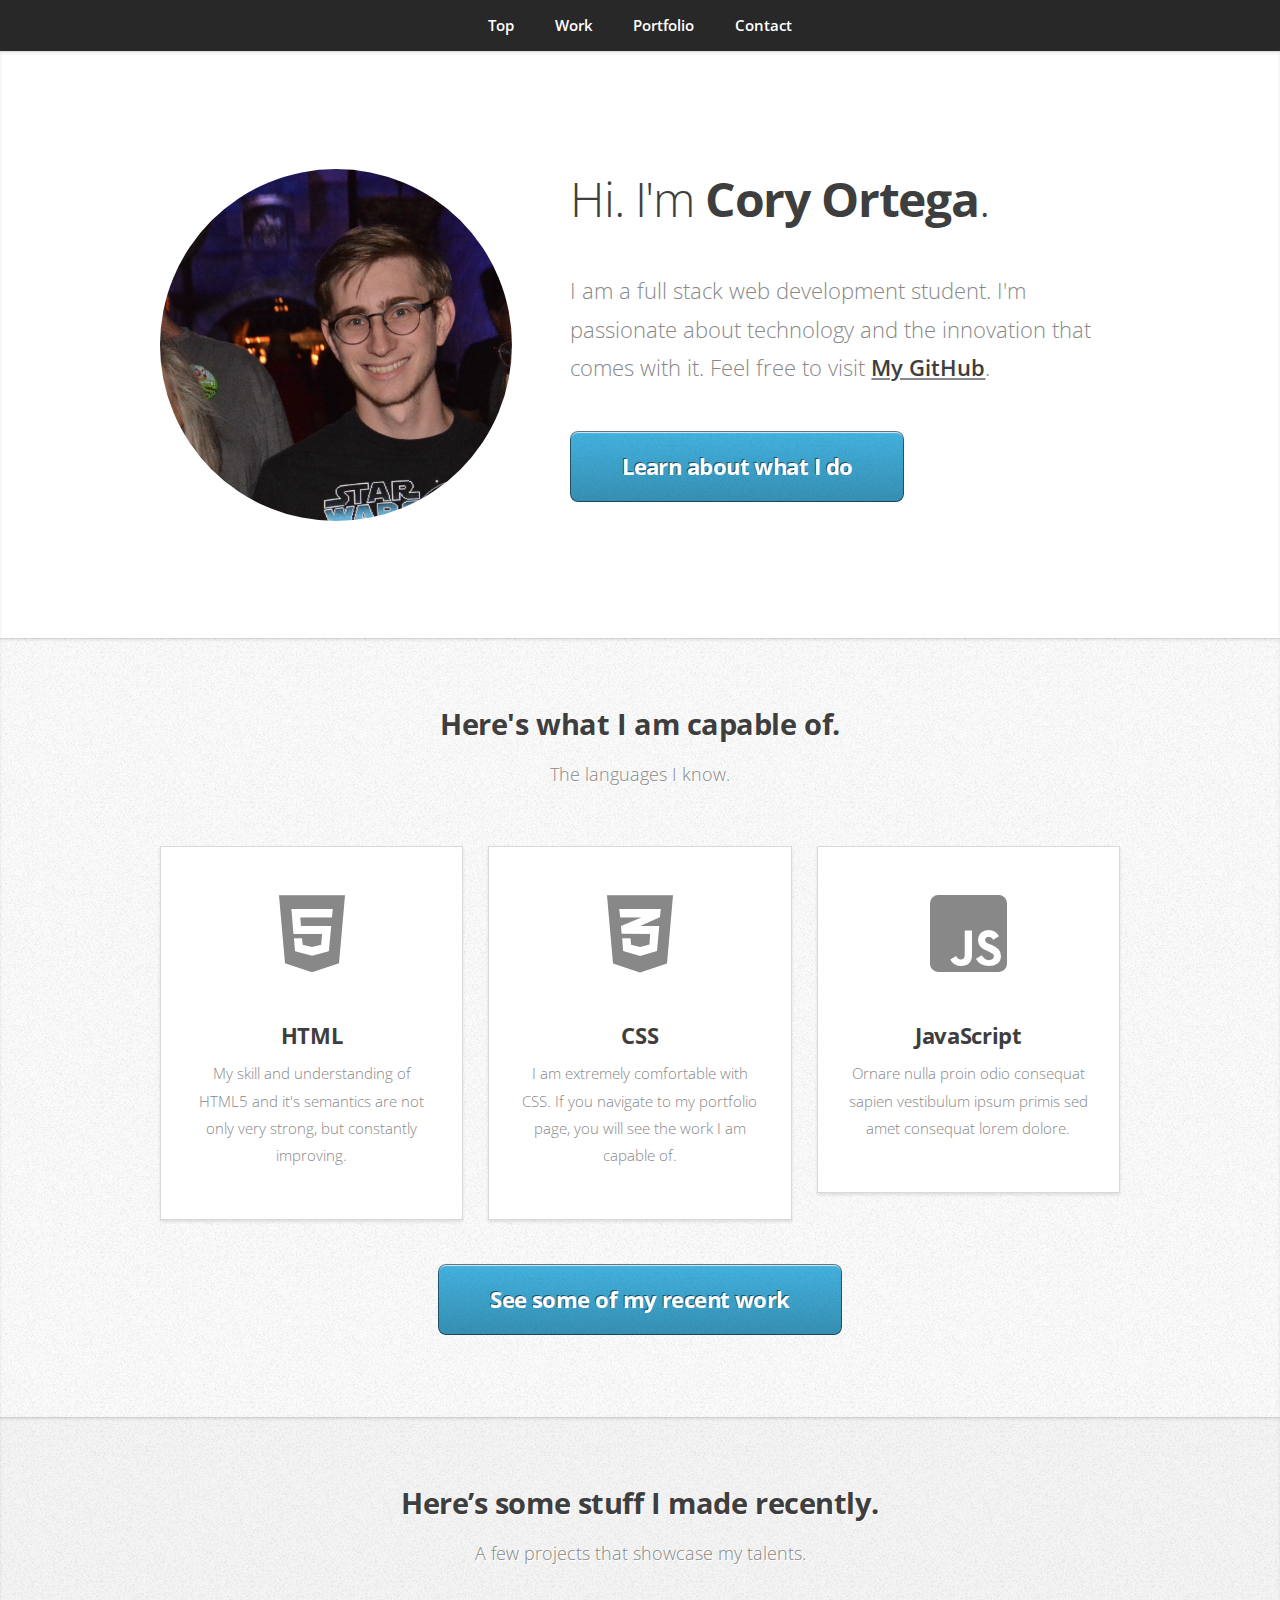
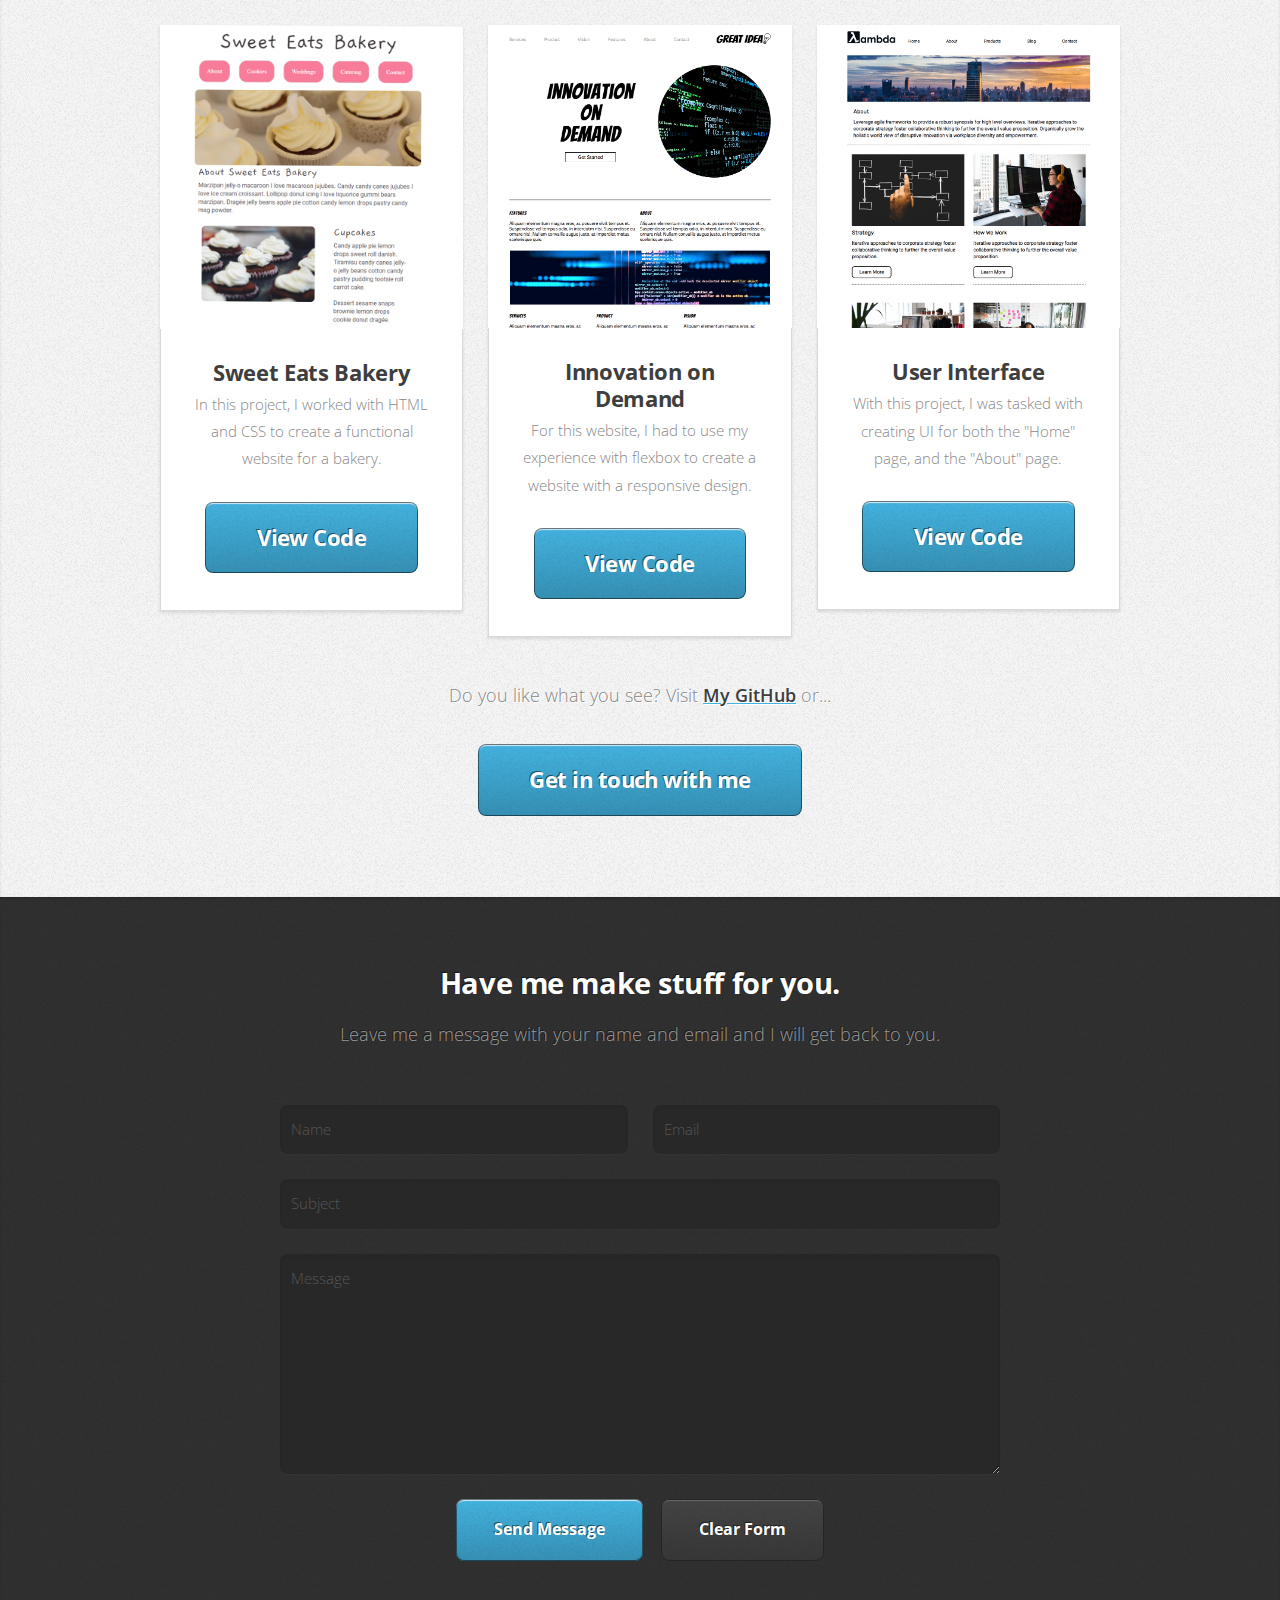
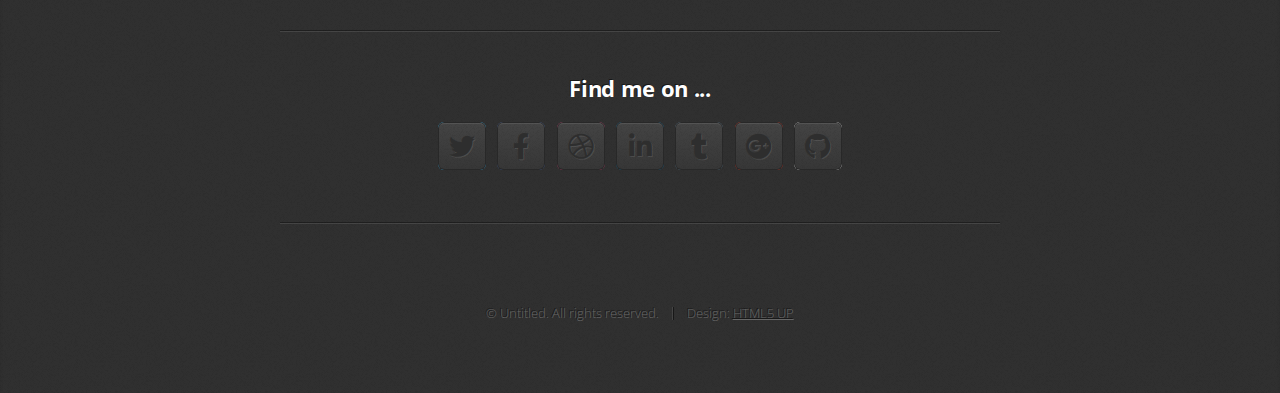
==== commit f266dfd7: "changed path of imgs" ====
--- a/index.html
+++ b/index.html
@@ -28,7 +28,7 @@
 				<div class="container">
 					<div class="row">
 						<div class="col-4 col-5-large col-12-medium">
-							<span class="image fit"><img src="C:\Users\Cory's Puter\portfolio-website\portfolio\images\image1.jpeg" alt="" /></span>
+							<span class="image fit"><img src="images\image1.jpeg" alt="" /></span>
 						</div>
 						<div class="col-8 col-7-large col-12-medium">
 							<header>
@@ -88,7 +88,7 @@
 					<div class="row">
 						<div class="col-4 col-6-medium col-12-small">
 							<article class="box style2">
-								<a href="#" class="image featured"><img src="C:\Users\Cory's Puter\portfolio-website\portfolio\images\scrnli_9_10_2019_1-10-28 PM.png" alt="" /></a>
+								<a href="#" class="image featured"><img src="images\scrnli_9_10_2019_1-10-28 PM.png" alt="" /></a>
 								<h3><a href="https://codepen.io/coryortega/pen/NWKwPox">Sweet Eats Bakery</a></h3>
 								<p>In this project, I worked with HTML and CSS to create a functional website for a bakery.</p>
 								<a href="https://codepen.io/coryortega/pen/NWKwPox" class="button large scrolly">View Code</a>
@@ -96,7 +96,7 @@
 						</div>
 						<div class="col-4 col-6-medium col-12-small">
 							<article class="box style2">
-								<a href="#" class="image featured"><img src="C:\Users\Cory's Puter\portfolio-website\portfolio\images\desktop1-view.png" alt="" /></a>
+								<a href="#" class="image featured"><img src="images\desktop1-view.png" alt="" /></a>
 								<h3><a href="#">Innovation on Demand</a></h3>
 								<p>For this website, I had to use my experience with flexbox to create a website with a responsive design.</p>
 								<a href="https://github.com/coryortega" class="button large scrolly">View Code</a>
@@ -104,7 +104,7 @@
 						</div>
 						<div class="col-4 col-6-medium col-12-small">
 							<article class="box style2">
-								<a href="#" class="image featured"><img src="C:\Users\Cory's Puter\portfolio-website\portfolio\images\about (2).png" alt="" /></a>
+								<a href="#" class="image featured"><img src="images\about (2).png" alt="" /></a>
 								<h3><a href="#">User Interface</a></h3>
 								<p>With this project, I was tasked with creating UI for both the "Home" page, and the "About" page.</p>
 								<a href="https://github.com/coryortega" class="button large scrolly">View Code</a>
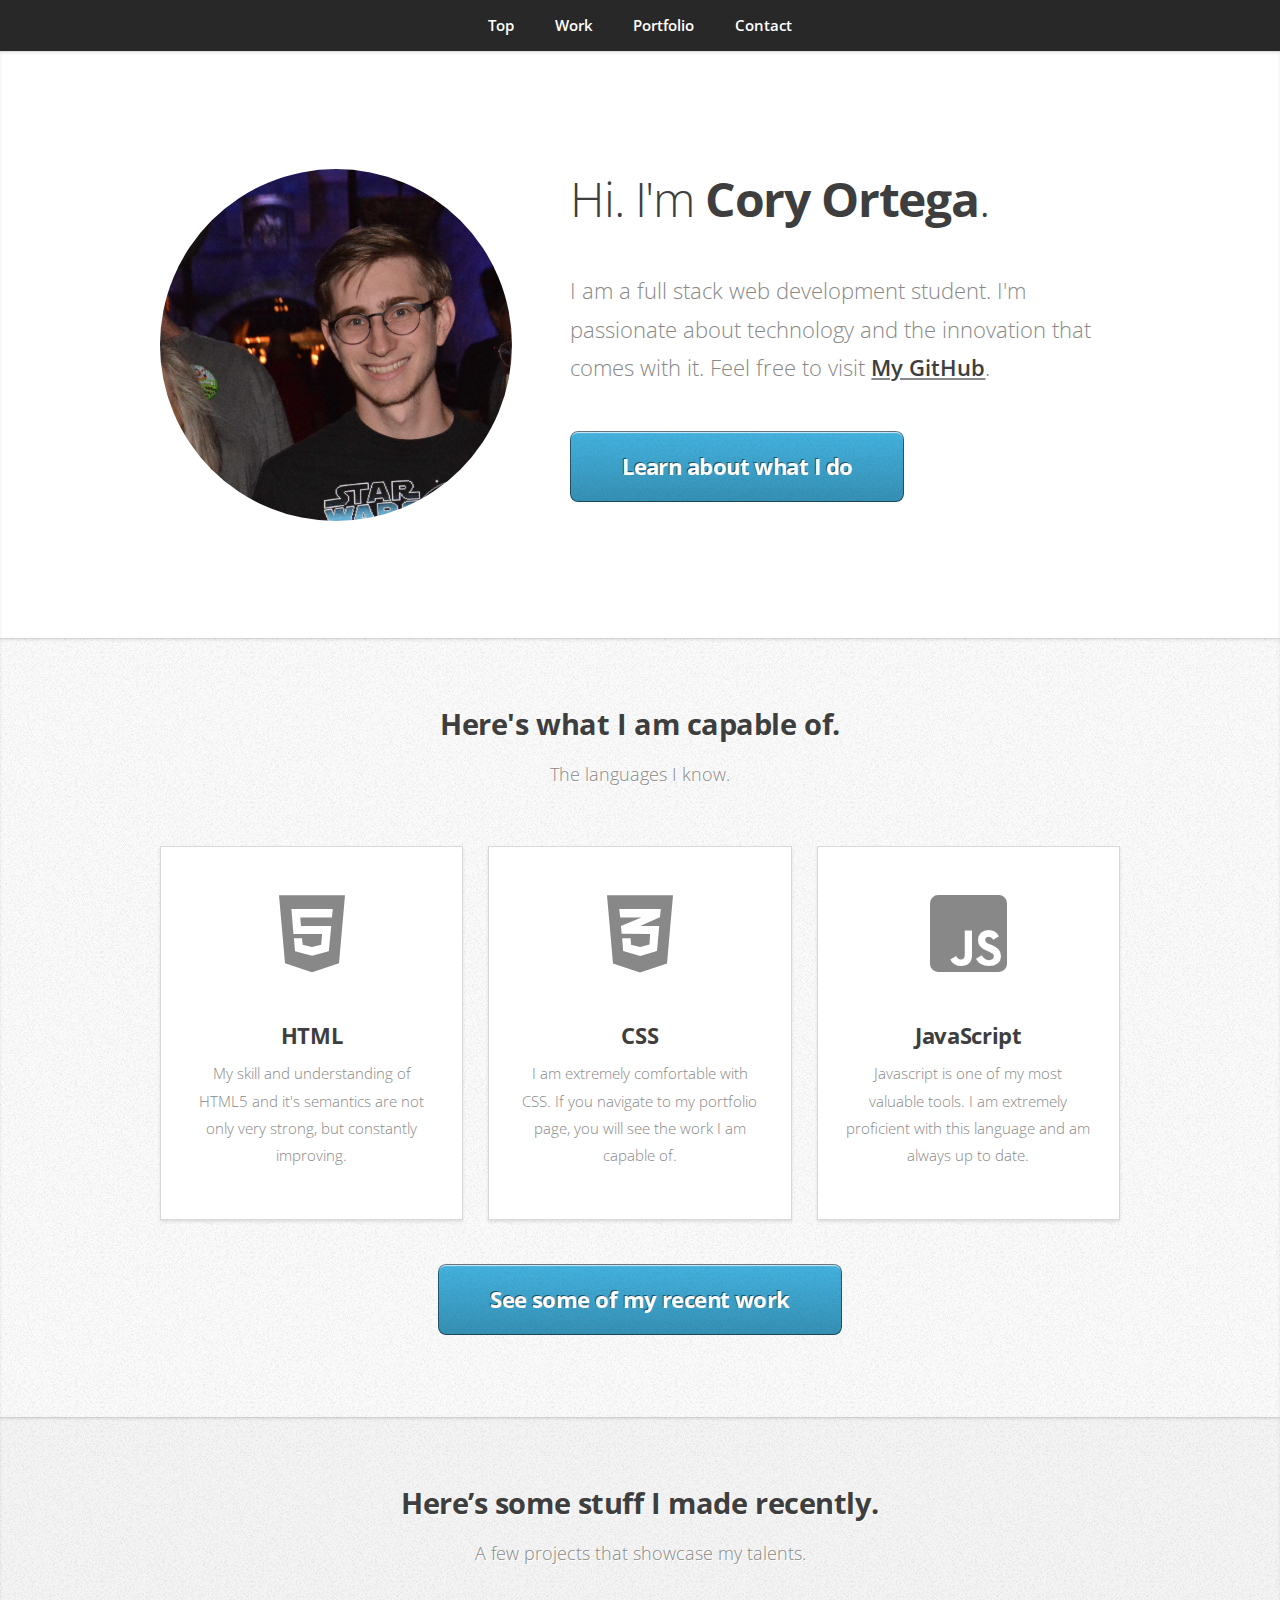
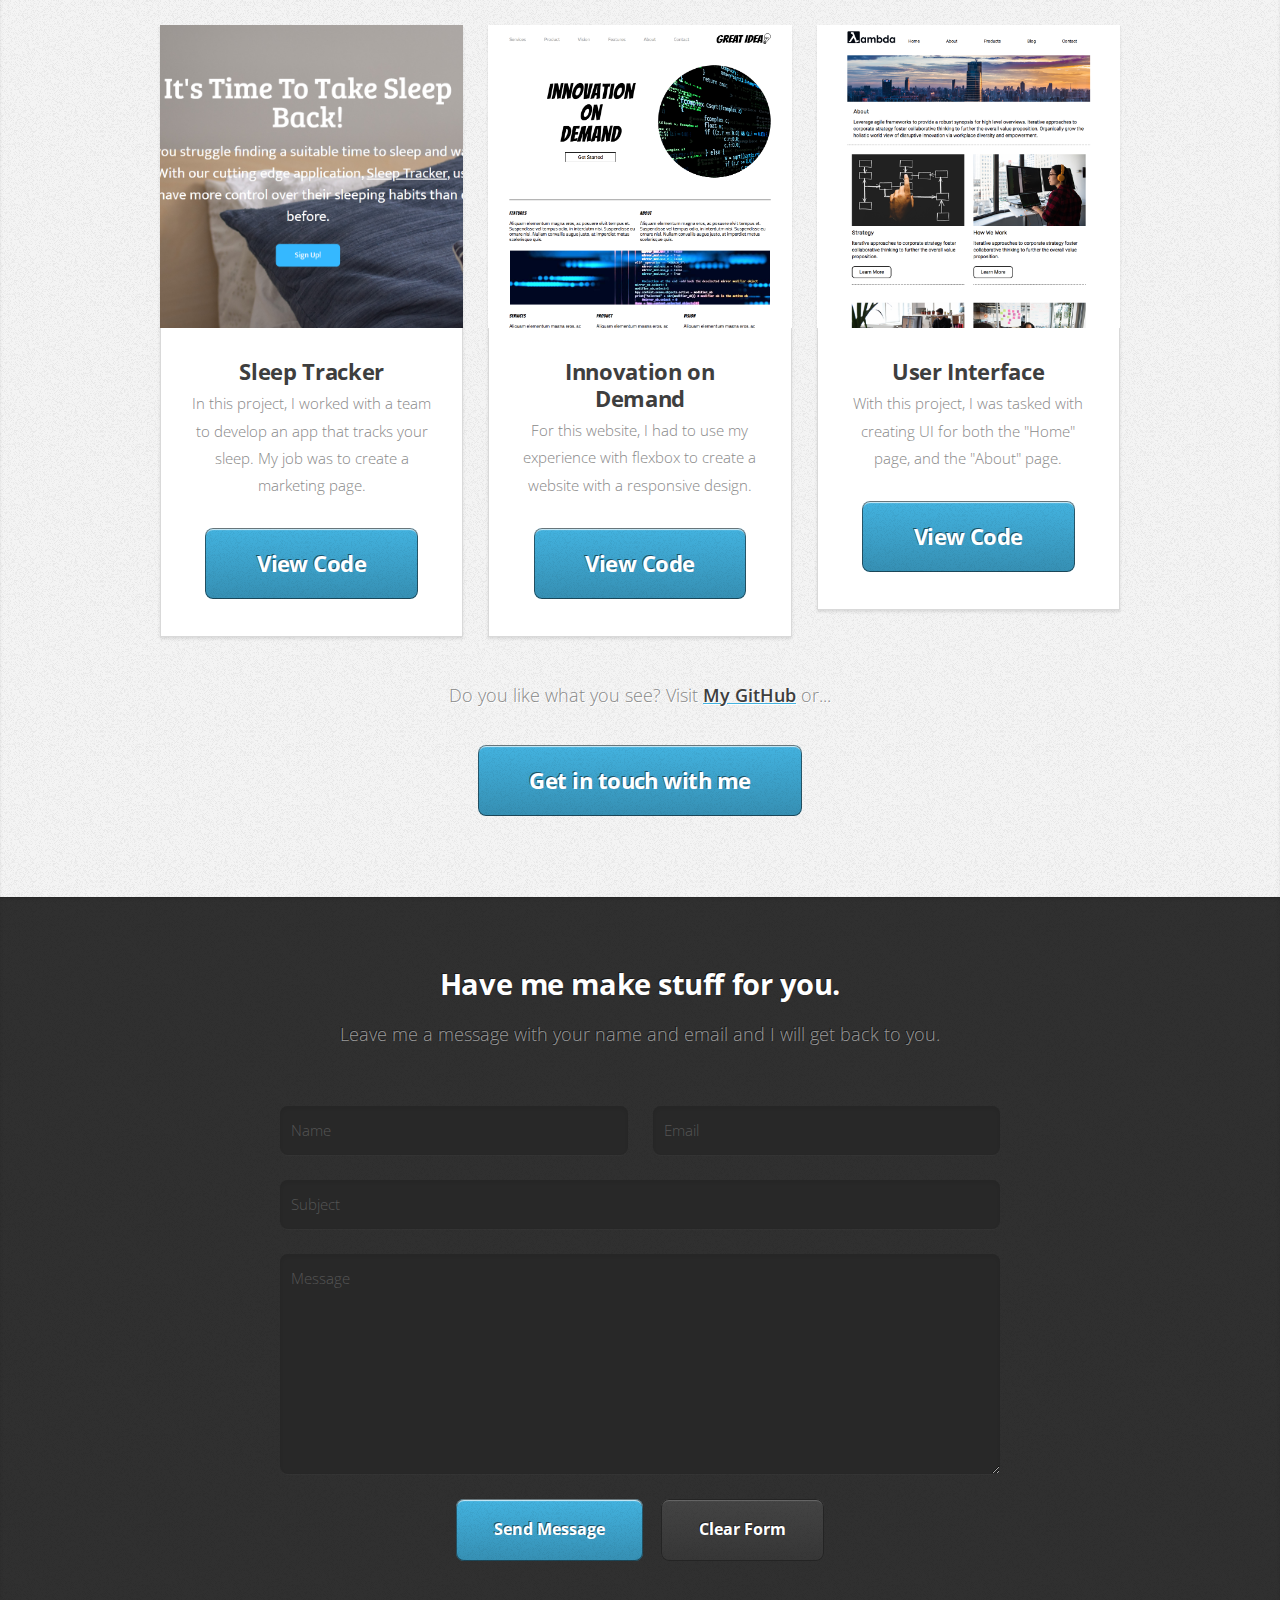
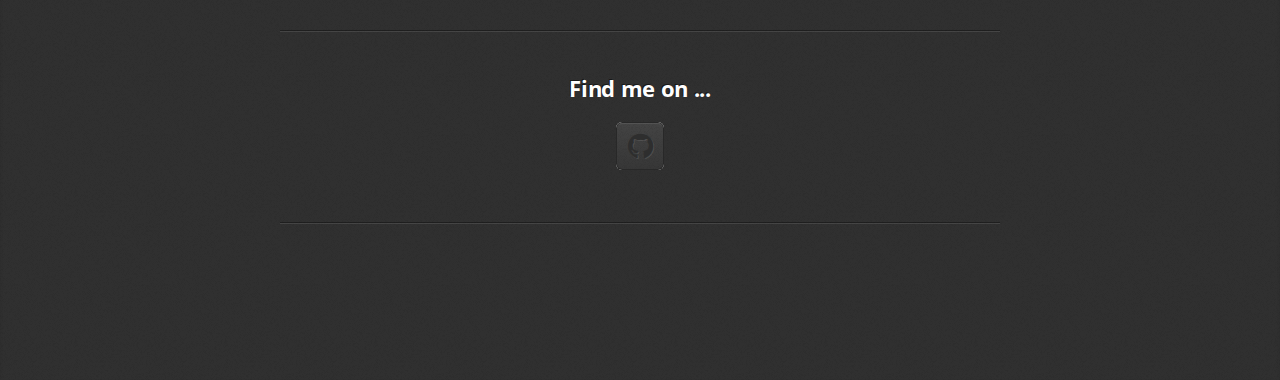
==== commit 64a94db9: "updated" ====
--- a/index.html
+++ b/index.html
@@ -67,7 +67,7 @@
 							<section class="box style1">
 								<span class="fab fa-js-square"></span>
 								<h3>JavaScript</h3>
-								<p>Ornare nulla proin odio consequat sapien vestibulum ipsum primis sed amet consequat lorem dolore.</p>
+								<p>Javascript is one of my most valuable tools. I am extremely proficient with this language and am always up to date.</p>
 							</section>
 						</div>
 					</div>
@@ -88,10 +88,10 @@
 					<div class="row">
 						<div class="col-4 col-6-medium col-12-small">
 							<article class="box style2">
-								<a href="#" class="image featured"><img src="images\scrnli_9_10_2019_1-10-28 PM.png" alt="" /></a>
-								<h3><a href="https://codepen.io/coryortega/pen/NWKwPox">Sweet Eats Bakery</a></h3>
-								<p>In this project, I worked with HTML and CSS to create a functional website for a bakery.</p>
-								<a href="https://codepen.io/coryortega/pen/NWKwPox" class="button large scrolly">View Code</a>
+								<a href="#" class="image featured"><img src="images\sleeptrackimg.png" alt="" /></a>
+								<h3><a href="https://sleeptrackermarketing.netlify.com/">Sleep Tracker</a></h3>
+								<p>In this project, I worked with a team to develop an app that tracks your sleep. My job was to create a marketing page.</p>
+								<a href="https://sleeptrackermarketing.netlify.com/" class="button large scrolly">View Code</a>
 							</article>
 						</div>
 						<div class="col-4 col-6-medium col-12-small">
@@ -175,12 +175,12 @@
 							<hr />
 							<h3>Find me on ...</h3>
 							<ul class="social">
-								<li><a href="#" class="icon brands fa-twitter"><span class="label">Twitter</span></a></li>
+								<!-- <li><a href="#" class="icon brands fa-twitter"><span class="label">Twitter</span></a></li>
 								<li><a href="#" class="icon brands fa-facebook-f"><span class="label">Facebook</span></a></li>
 								<li><a href="#" class="icon brands fa-dribbble"><span class="label">Dribbble</span></a></li>
 								<li><a href="#" class="icon brands fa-linkedin-in"><span class="label">LinkedIn</span></a></li>
 								<li><a href="#" class="icon brands fa-tumblr"><span class="label">Tumblr</span></a></li>
-								<li><a href="#" class="icon brands fa-google-plus"><span class="label">Google+</span></a></li>
+								<li><a href="#" class="icon brands fa-google-plus"><span class="label">Google+</span></a></li> -->
 								<li><a href="https://github.com/coryortega" class="icon brands fa-github"><span class="label">Github</span></a></li>
 								<!--
 								<li><a href="#" class="icon solid fa-rss"><span>RSS</span></a></li>
@@ -198,9 +198,9 @@
 						</div>
 					</div>
 					<footer>
-						<ul id="copyright">
+						<!-- <ul id="copyright">
 							<li>&copy; Untitled. All rights reserved.</li><li>Design: <a href="http://html5up.net">HTML5 UP</a></li>
-						</ul>
+						</ul> -->
 					</footer>
 				</div>
 			</article>
